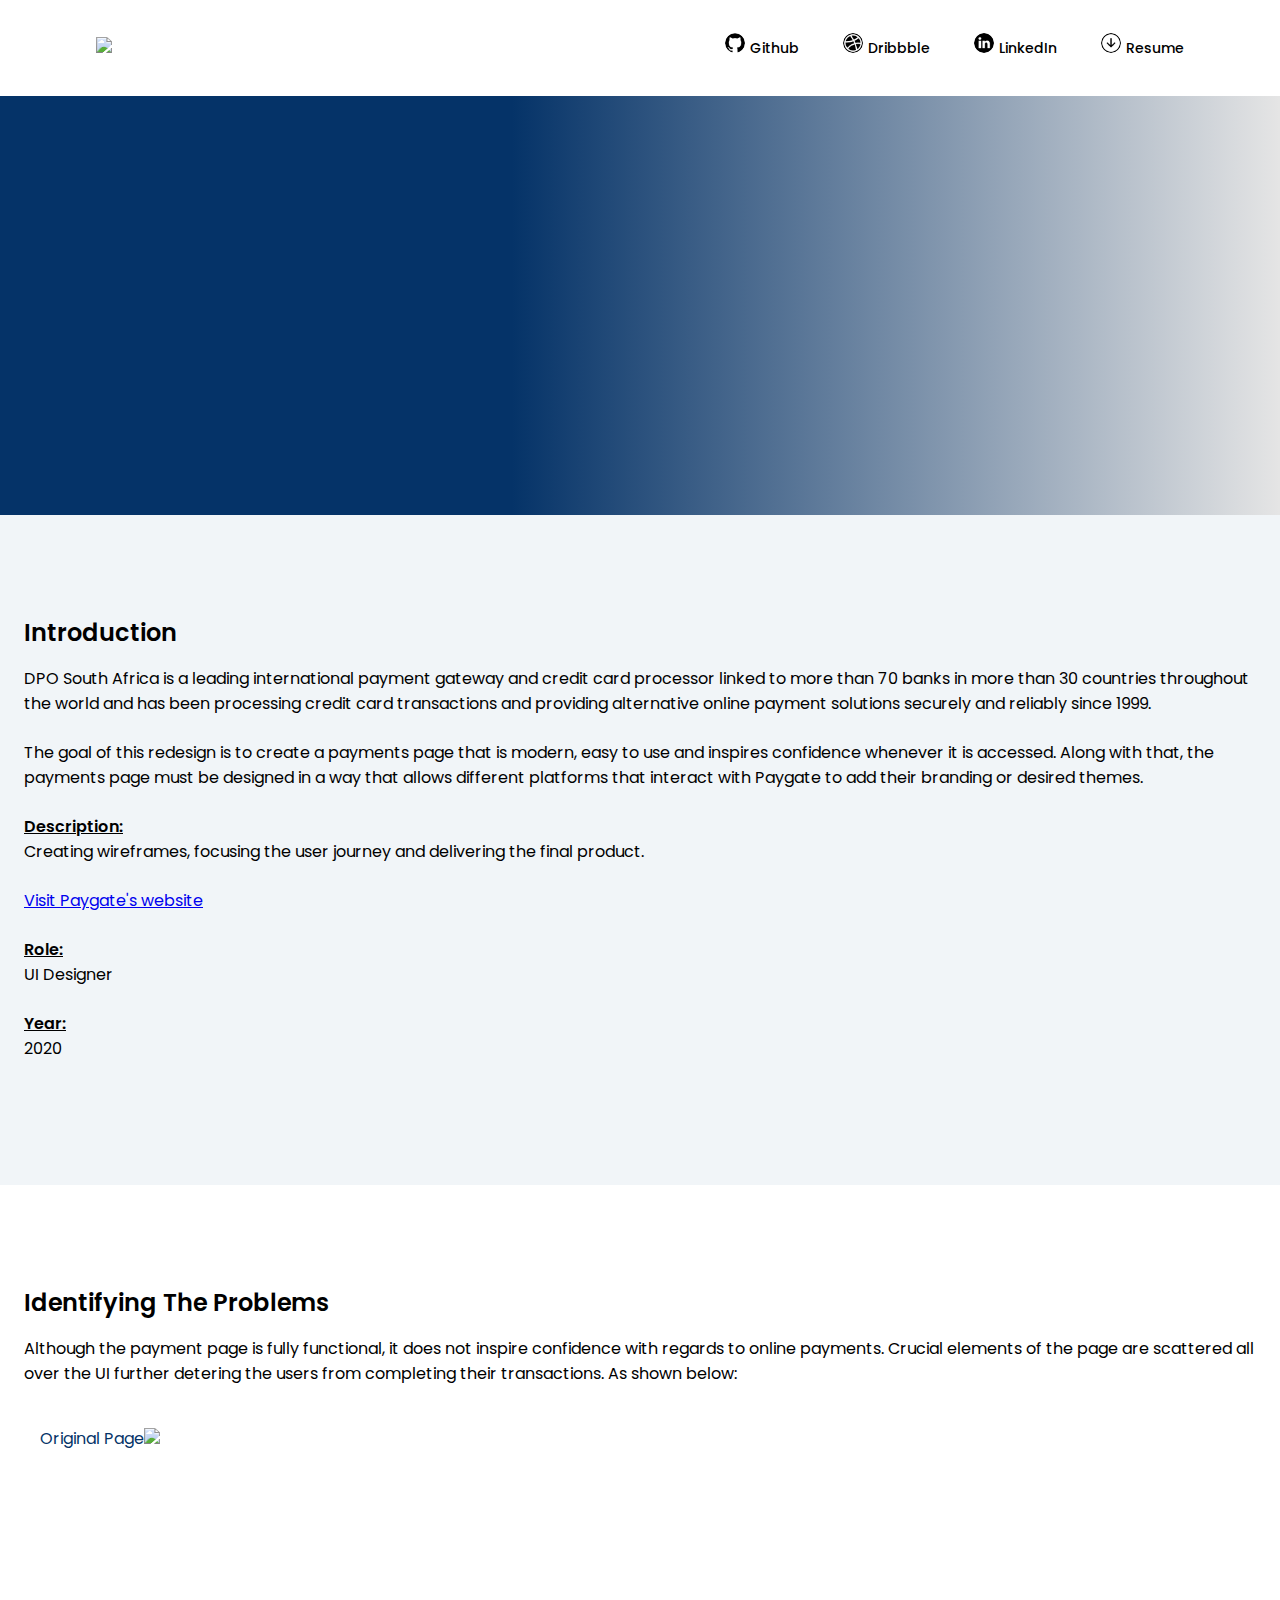
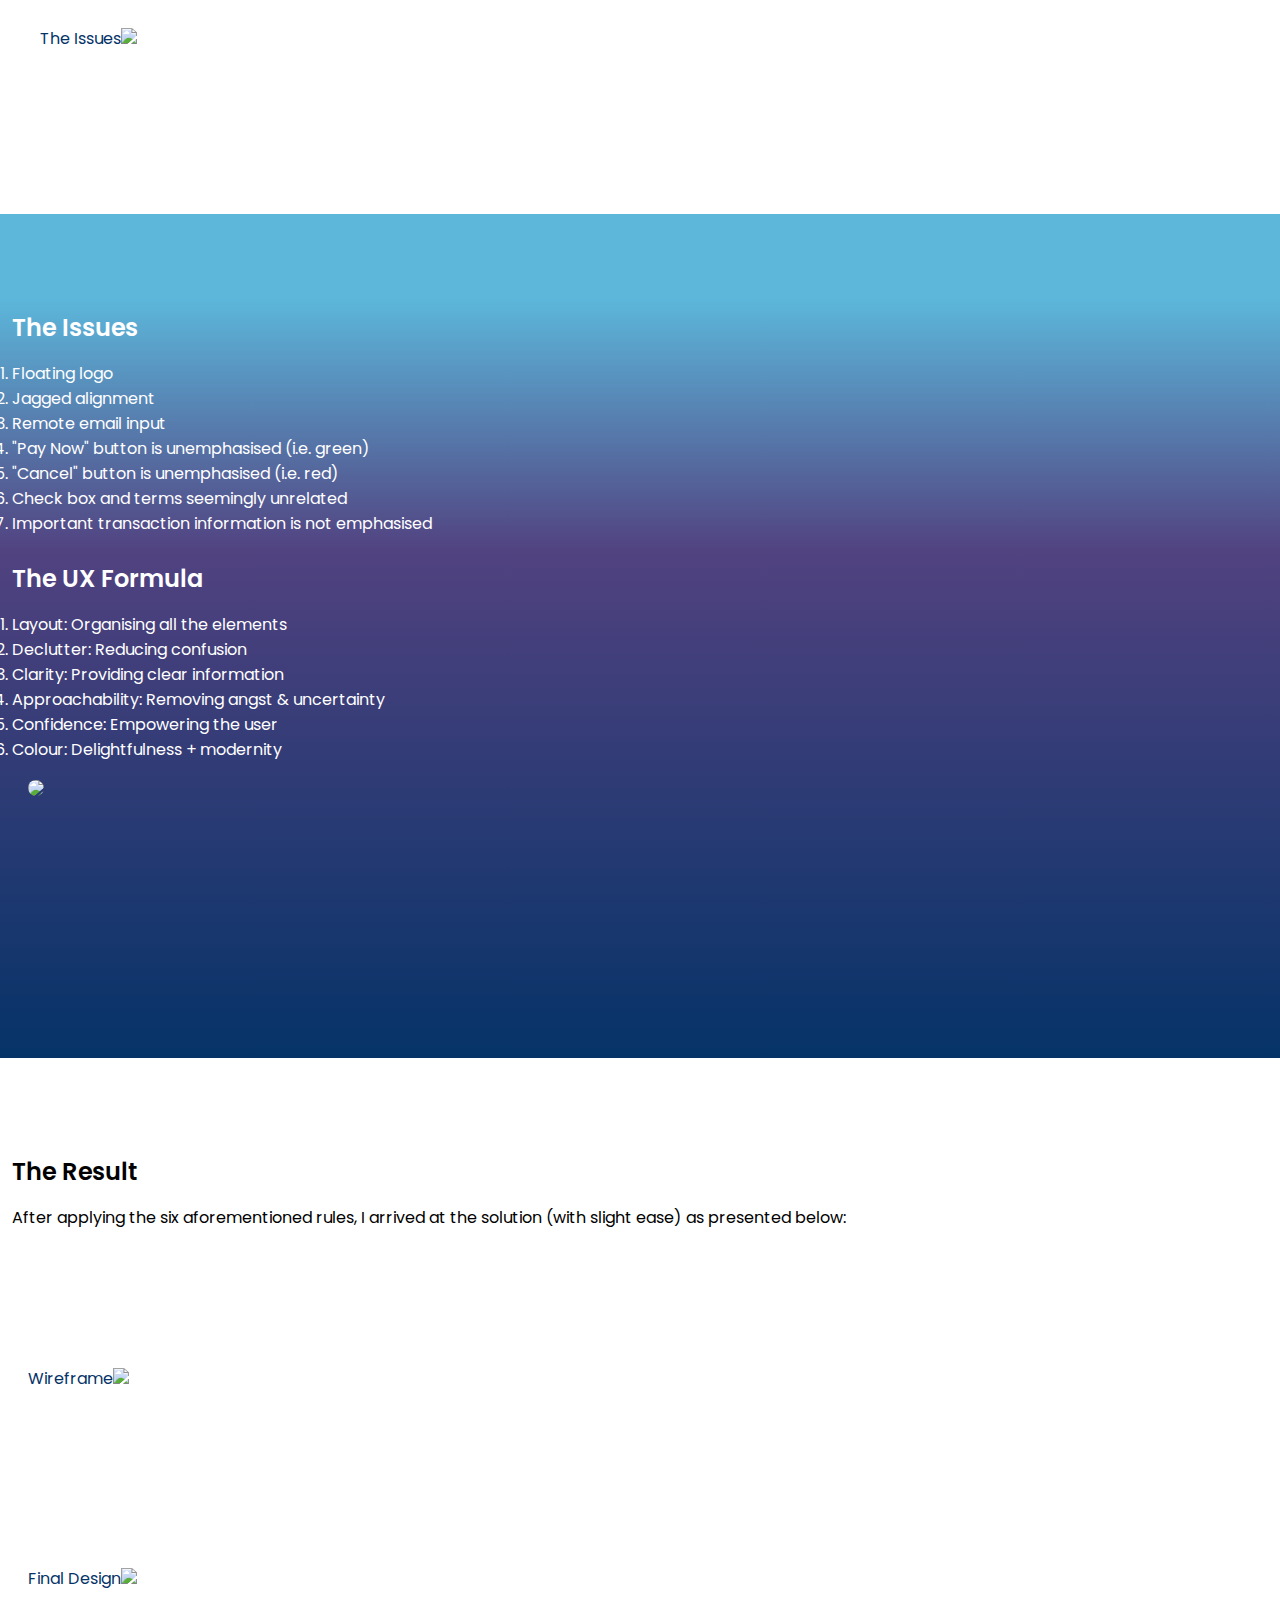
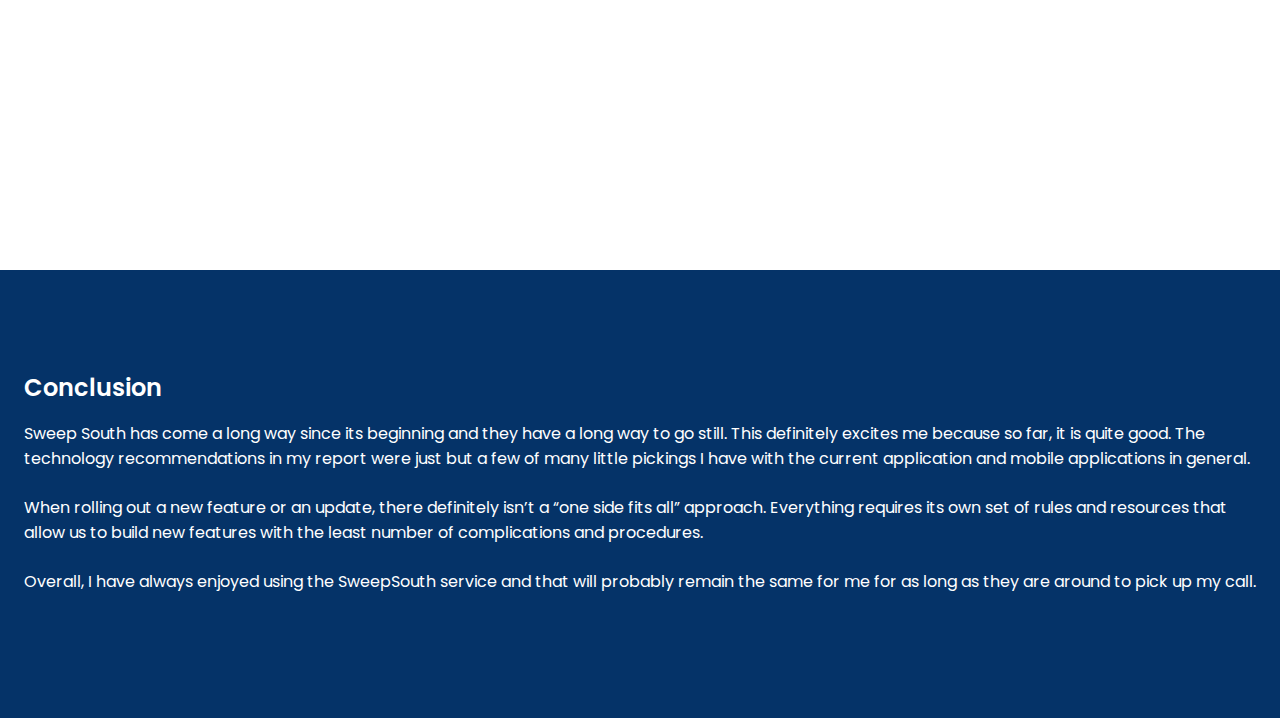
==== ux/paygate.html @ 57556154 "Merge pull request #1 from nyashachiwuts/feature/social-icons" ====
<!DOCTYPE html>
<html lang="en">
<head>
    <meta charset="utf-8">
    <meta name="viewport" content="width=device-width, initial-scale=1">
    <meta http-equiv="X-UA-Compatible" content="ie=edge">

    <title>Paygate | UI Design</title>

    <!--favicon-->
    <link rel="icon" href="../media/favicon.ico" type="image/x-icon">

    <!--bootstrap-->
    <link rel="stylesheet" href="https://cdn.jsdelivr.net/npm/bootstrap@4.5.3/dist/css/bootstrap.min.css" integrity="sha384-TX8t27EcRE3e/ihU7zmQxVncDAy5uIKz4rEkgIXeMed4M0jlfIDPvg6uqKI2xXr2" crossorigin="anonymous">

    <!--google-fonts: poppins-->
    <link rel="stylesheet" href="https://fonts.googleapis.com/css?family=Poppins:300,400,500,600,700,800,900&display=swap">

    <!--on-scroll-animation-->
    <link rel="stylesheet" href="https://cdn.rawgit.com/daneden/animate.css/v3.1.0/animate.min.css">

    <!--stylesheets-->
    <link rel="stylesheet" href="../css/desktop.css">
    <link rel="stylesheet" href="../css/mobile.css">
</head>

<body>
    <a name="hello"></a>
    <!--nav-start-->
    <nav class="navigation">
        <span id="brand">
            <a href="../index.html"><img src="../media/nyasha_logo_black_alt.png" width="48px" /></a>
        </span>
        <ul id="menu" class="menu">
            <li><a href="https://github.com/nyashachiwuts" target="_blank"><img class="social" src="../media/github.png"/>Github</a></li>
            <li><a href="https://dribbble.com/NyashaChiwutsi" target="_blank"><img class="social" src="../media/dribbble.png"/>Dribbble</a></li>
            <li><a href="https://www.linkedin.com/in/chiwutsi/" target="_blank"><img class="social" src="../media/linkedin.png"/>LinkedIn</a></li>
            <li><a href="../media/Nyasha_Chiwutsi_Resume.pdf" target="_blank"><img class="social" src="../media/download.png"/>Resume</a></li>
        </ul>
        <div id="toggle">
            <div class="burger"><img src="media/menu.png" width="26px" /></div>
        </div>
    </nav>
    <!--mobile-nav-->
    <nav id="resize" class="resize">
        <span class="close-btn"><img src="media/exit.png" width="52px" /></span>
        <ul id="menu" class="menu">
            <li><a href="https://github.com/nyashachiwuts" target="_blank"><img class="social" src="../media/github.png"/>Github</a></li>
            <li><a href="https://dribbble.com/NyashaChiwutsi" target="_blank"><img class="social" src="../media/dribbble.png"/>Dribbble</a></li>
            <li><a href="https://www.linkedin.com/in/chiwutsi/" target="_blank"><img class="social" src="../media/linkedin.png"/>LinkedIn</a></li>
            <li><a href="../media/Nyasha_Chiwutsi_Resume.pdf" target="_blank"><img class="social" src="../media/download.png"/>Resume</a></li>
        </ul>
    </nav>

    <!--header-->
    <header class="container-fluid header-work" style="background: url(../media/paygate-banner.jpg); background-size: cover; background-position: center;">
        <div class="overlay-work" style="background: linear-gradient(90deg, #053368 40%, rgba(0,0,0,0.1));"></div>
        <div class="container">
            <div class="col-12">
                <h1 class="feature-title">Paygate: <br> Payment Page Redesign</h1>
                <p>UI Design</p>
            </div>
        </div>
    </header>

    <!--intro-->
    <div class="container-fluid intro" style="background: #F1F5F8;">
        <div class="container text-left">
            <div class="row">
                <h1 class="main-title">Introduction</h1>
                <p>DPO South Africa is a leading international payment gateway and credit card processor linked to more than 70 banks in more than 30 countries throughout the world and has been processing credit card transactions and providing alternative online payment solutions securely and reliably since 1999.</p>
                <p>The goal of this redesign is to create a payments page that is modern, easy to use and inspires confidence whenever it is accessed. Along with that, the payments page must be designed in a way that allows different platforms that interact with Paygate to add their branding or desired themes.</p>
            </div>
            <div class="row">
                <div class="col-xs-12 col-lg-6 role">
                    <p><span>Description:</span><br>Creating wireframes, focusing the user journey and delivering the final product.</p>
                    <p><a href="https://www.paygate.co.za/" target="_blank">Visit Paygate's website</a></p>
                </div>
                <div class="col-xs-12 col-lg-3 role">
                    <p><span>Role:</span><br>UI Designer</p>
                </div>
                <div class="col-xs-12 col-lg-3 role">
                    <p><span>Year:</span> <br> 2020</p>
                </div>
            </div>
        </div>
    </div>

    <!--issue-->
    <div class="container-fluid intro">
        <div class="container text-left">
            <div class="row">
                <h1 class="main-title">Identifying The Problems</h1>
                <p>Although the payment page is fully functional, it does not inspire confidence with regards to online payments. Crucial elements of the page are scattered all over the UI further detering the users from completing their transactions. As shown below:
                </p>
            </div>
            <div class="row">
                <div class="col-lg-6 col-md-6 col-xs-12 issue-image">Original Page<img style="width: 100%;" src="../media/paygate-original.png"/></div>
                <div class="col-lg-6 col-md-6 col-xs-12 issue-image">The Issues<img style="width: 100%;" src="../media/paygate-issues.png"/></div>
            </div>
        </div>
    </div>

    <!--formula-->
    <div class="container-fluid" style="color: #fff; background: linear-gradient(0deg, #053368 0%, #514280 60%, #5CB7DB 90%);">
        <div class="container text-left issue-text">
            <div class="row">
                <div class="col-lg-4 col-md-4 col-xs-12">
                    <h1 class="main-title">The Issues</h1>
                    <ol>
                        <li>Floating logo</li>
                        <li>Jagged alignment</li>
                        <li>Remote email input</li>
                        <li>"Pay Now" button is unemphasised (i.e. green)</li>
                        <li>"Cancel" button is unemphasised (i.e. red)</li>
                        <li>Check box and terms seemingly unrelated</li>
                        <li>Important transaction information is not emphasised</li>
                    </ol>
                    <br>
                    <h1 class="main-title">The UX Formula</h1>
                    <ol>
                        <li>Layout: Organising all the elements</li>
                        <li>Declutter: Reducing confusion</li>
                        <li>Clarity: Providing clear information</li>
                        <li>Approachability: Removing angst & uncertainty</li>
                        <li>Confidence: Empowering the user</li>
                        <li>Colour: Delightfulness + modernity</li>
                </div>
                <div class="col-lg-8 col-md-8 col-xs-12 issue-image"><img style="border-radius: 12px; width: 100%;" src="../media/paygate-issues.png"/></div>
            </div>
        </div>
    </div>

    <!--result-->
    <div class="container-fluid">
        <div class="container text-left issue-text">
            <div class="col-12">
                <h1 class="main-title">The Result</h1>
                <p>After applying the six aforementioned rules, I arrived at the solution (with slight ease) as presented below:
                </p>
            </div>
            <div class="row issue">
                <div class="col-lg-6 col-md-6 col-xs-12 issue-image">Wireframe<img style="width: 100%;" src="../media/paygate-wires.png"/></div>
                <div class="col-lg-6 col-md-6 col-xs-12 issue-image">Final Design<img style="width: 100%;" src="../media/paygate-final.png"/></div>
            </div>
        </div>
    </div>

    <div class="container-fluid intro" style="background: #053368; color: #fff;">
        <div class="container text-left">
            <div class="col-12">
                <h1 class="main-title">Conclusion</h1>
                <p>
                    Sweep South has come a long way since its beginning and they have a long way to go still. This definitely excites me because so far, it is quite good. The technology recommendations in my report were just but a few of many little pickings I have with the current application and mobile applications in general.
                </p>
                <p>
                    When rolling out a new feature or an update, there definitely isn’t a “one side fits all” approach. Everything requires its own set of rules and resources that allow us to build new features with the least number of complications and procedures.
                </p>
                <p>
                    Overall, I have always enjoyed using the SweepSouth service and that will probably remain the same for me for as long as they are around to pick up my call.
                </p>
            </div>
        </div>
    </div>

    <!--JS-->
    <script src="https://code.jquery.com/jquery-3.5.1.min.js" integrity="sha256-9/aliU8dGd2tb6OSsuzixeV4y/faTqgFtohetphbbj0=" crossorigin="anonymous"></script>
    <script src="https://cdn.jsdelivr.net/npm/bootstrap@4.5.3/dist/js/bootstrap.min.js" integrity="sha384-w1Q4orYjBQndcko6MimVbzY0tgp4pWB4lZ7lr30WKz0vr/aWKhXdBNmNb5D92v7s" crossorigin="anonymous"></script>
    <script src="https://cdn.rawgit.com/matthieua/WOW/1.0.1/dist/wow.min.js"></script>

    <script>
        // navigation starts here
        $("#toggle").click(function() {
                    $(this).toggleClass('on');
                    $("#resize").toggleClass("active");
              });
              $("#resize ul li a").click(function() {
                    $(this).toggleClass('on');
                    $("#resize").toggleClass("active");
              });
              $(".close-btn").click(function() {
                    $(this).toggleClass('on');
                    $("#resize").toggleClass("active");
              });

        $(function () {
          $(document).scroll(function () {
            var $nav = $(".navigation");
            $nav.toggleClass('scrolled', $(this).scrollTop() > $nav.height());
          });
        });

        new WOW().init();

        // Select all links with hashes
        $('a[href*="#"]')
          // Remove links that don't actually link to anything
          .not('[href="#"]')
          .not('[href="#0"]')
          .click(function(event) {
            // On-page links
            if (
              location.pathname.replace(/^\//, '') == this.pathname.replace(/^\//, '') 
              && 
              location.hostname == this.hostname
            ) {
              // Figure out element to scroll to
              var target = $(this.hash);
              target = target.length ? target : $('[name=' + this.hash.slice(1) + ']');
              // Does a scroll target exist?
              if (target.length) {
                // Only prevent default if animation is actually gonna happen
                event.preventDefault();
                $('html, body').animate({
                  scrollTop: target.offset().top
                }, 1000, function() {
                  // Callback after animation
                  // Must change focus!
                  var $target = $(target);
                  $target.focus();
                  if ($target.is(":focus")) { // Checking if the target was focused
                    return false;
                  } else {
                    $target.attr('tabindex','-1'); // Adding tabindex for elements not focusable
                    $target.focus(); // Set focus again
                  };
                });
              }
            }
        });
    </script>
</body>

</html>
---- css/desktop.css ----
* {
  box-sizing: border-box;
  margin: 0%;
  padding: 0%;
  font-family: 'Poppins' !important;
}
body {
  margin: 0px;
  padding: 0px;
  width: 100%;
}
/*--navigation--*/
.navigation {
  z-index: 1;
  width: 100%;
  line-height: 96px;
  height: 96px;
  background: #fff;
  position: fixed;
  padding: 0 96px;
  font-size: 14px;
  /*text-transform: uppercase;*/
  transition: all 500ms ease-out;
  font-family: Poppins !important;
}
.navigation.scrolled {
  background-color: #fff !important;
  transition: background-color 500ms linear;
  -webkit-box-shadow: 0 7px 20px -10px rgba(0, 0, 0, 0.5);
  -moz-box-shadow: 0 7px 20px -10px rgba(0, 0, 0, 0.5);
  box-shadow: 0 7px 20px -10px rgba(0, 0, 0, 0.5);
  transition: all 500ms ease-out;
}
.navigation #brand {
  float: left;
  display: block;
}
.navigation #brand a:hover {
  text-decoration: none;
}
.navigation #menu {
  float: right;
}
.navigation #menu li {
  margin-left: 40px;
  position: relative;
  display: inline-block;
  font-weight: 500 !important;
}
.navigation #menu li a {
  color: #000;
  transition: all 500ms ease-out;
  text-decoration: none;
}
.navigation #menu li a:hover {
  color: #ff4b1f;
  transition: all 500ms ease-out;
}

#toggle {
  position: absolute;
  right: 20px;
  top: 12px;
  font-weight: 300;
  color: #fff;
  letter-spacing: 2px;
  z-index: 2;
  width: 32px;
  height: 30px;
  float: right;
  transition: all 0.3s ease-out;
  visibility: hidden;
  opacity: 0;
  line-height: 60px;
}
.close-btn {
  position: absolute;
  right: 30px;
  font-weight: 300;
  font-size: 34px;
  color: #fff;
  letter-spacing: 2px;
  z-index: 2;
  top: -2px;
  line-height: 96px;
}
#resize {
  z-index: 2;
  top: 0px;
  position: fixed;
  background: #131415;
  width: 100%;
  height: 100%;
  visibility: hidden;
  opacity: 0;
  transition: all 1s ease-out;
}
#resize #menu {
  height: 90px;
  position: absolute;
  left: 45%;
  transform: translateX(-40%);
  text-align: center;
  display: table-cell;
  vertical-align: center;
}
#resize #menu li {
  display: block;
  text-align: left;
  padding: 10px 0;
  font-size: 38px;

  min-height: 50px;
  font-weight: bold;
  transition: all 0.3s ease-out;
}
#resize li:nth-child(1) {
  margin-top: 140px;
}
#resize #menu li a {
  color: #fff;
}
#resize #menu li a:hover {
  text-decoration: none;
  color: #ff4b1f;
}
#resize.active {
  visibility: visible;
  opacity: 1;
}

.social {
  width: 20px;
  margin-right: 5px;
  border-radius: 50%;
  background: #fff;
}
/*--header--*/
/*.overlay {
    background: linear-gradient(90deg, rgba(0,0,0,0.9) 40%, rgba(0,0,0,0.1));
    position: absolute;
    min-height: 100%;
    width: 100%;
    left: 0;
    top: 0;
}*/

.header {
  background: url(../me/banner.jpg);
  background-size: cover;
  background-position: center;
  position: relative;
  top: 96px;
  height: 80vh;
  padding: 5%;
  display: flex;
  justify-content: center;
  flex-direction: column;
  color: #000;
}
.header h1 {
  font-size: 64px;
  font-weight: 600;
  margin-bottom: 24px;
}
.header p {
  font-size: 24px;
  font-weight: 200;
}
.header-work {
  width: 100%;
  position: relative;
  top: 96px;
  padding: 80px;
  color: #fff;
}
.header-work h1 {
  font-size: 48px;
  margin-bottom: 48px;
  border-left: 8px solid #fff;
  font-weight: 600;
  padding-left: 16px;
}
.header-work p {
  font-size: 24px;
  font-weight: 200;
  margin-bottom: 32px;
}

/*--work--*/
.overlay {
  background: linear-gradient(0deg, rgba(0, 0, 0, 0.9) 20%, rgba(0, 0, 0, 0));
  border-radius: 0 0 8px 8px;
  position: absolute;
  min-height: 60%;
  width: 100%;
  left: 0;
  bottom: 0;
}
.overlay-work {
  position: absolute;
  min-height: 100%;
  width: 100%;
  left: 0;
  top: 0;
}

.my-card {
  margin-bottom: 48px;
}

.card {
  height: 360px;
  padding: 24px;
  border-radius: 8px;
  color: #fff;
  border: unset;
  background: #e8ecf1;
  opacity: 0.9;
}
.card:hover {
  -webkit-box-shadow: 0 7px 20px -10px rgba(0, 0, 0, 0.5);
  -moz-box-shadow: 0 7px 20px -10px rgba(0, 0, 0, 0.5);
  box-shadow: 0 7px 20px -10px rgba(0, 0, 0, 0.5);
  transition: all 500ms ease-out;
  opacity: 1;
  transform: scale(1.01);
}

.read-more {
  position: absolute;
  bottom: 0;
  left: 0;
  z-index: 1;
  padding: 24px;
}
.read-more span {
  font-size: 12px;
}

.main-title {
  font-size: 24px;
  font-weight: 600;
  margin-bottom: 16px;
}

.intro {
  margin: 0 auto;
  padding: 100px 24px;
  color: #000;
  position: relative;
  top: 96px;
}
.intro p {
  font-size: 16px;
  margin-bottom: 24px;
}

.role {
  margin: 0;
  padding: 0;
  padding-right: 24px;
}
.role span {
  font-weight: 600;
  text-decoration: underline;
}

.issue {
  padding: 24px 0;
  position: relative;
  top: 96px;
}
.issue-image {
  width: 100%;
  min-height: 200px;
  border-radius: 12px;
  padding: 16px;
  color: #053368;
}
.issue-text {
  padding: 96px 12px;
}

/*--footer--*/
footer {
  padding: 48px;
  height: auto;
  text-align: center;
  justify-content: center;
}
---- css/mobile.css ----
@media (max-width: 900px) {
  .image-container {
    background: url('../media/workspace-mobile.jpg') no-repeat center top;
    background-size: cover;
  }
  .header h1 {
    font-weight: 400;
    font-size: 40px !important;
    text-align: center;
    margin-top: 96px;
  }
  .header-work {
    position: relative;
    top: 96px;
    padding: 24px;
    color: #fff;
  }
  .header-work h1 {
    font-size: 32px;
  }
  .header p {
    text-align: center;
  }

  #toggle {
    visibility: visible;
    opacity: 1;
    margin-top: 6px;
    margin-right: 4px;
  }

  .navigation {
    padding: 0;
  }

  .navigation #brand {
    margin-left: 10px;
  }

  #resize ul li a {
    font-size: 18px;
    font-family: 'Poppins' !important;
    font-weight: lighter !important;
    color: #fff !important;
    transition: all 500ms ease-out;
  }

  .navigation #menu {
    display: none;
  }

  .feature-title {
    font-size: 32px;
  }
}

@media (min-width: 900px) {
  #resize {
    visibility: hidden !important;
  }
}
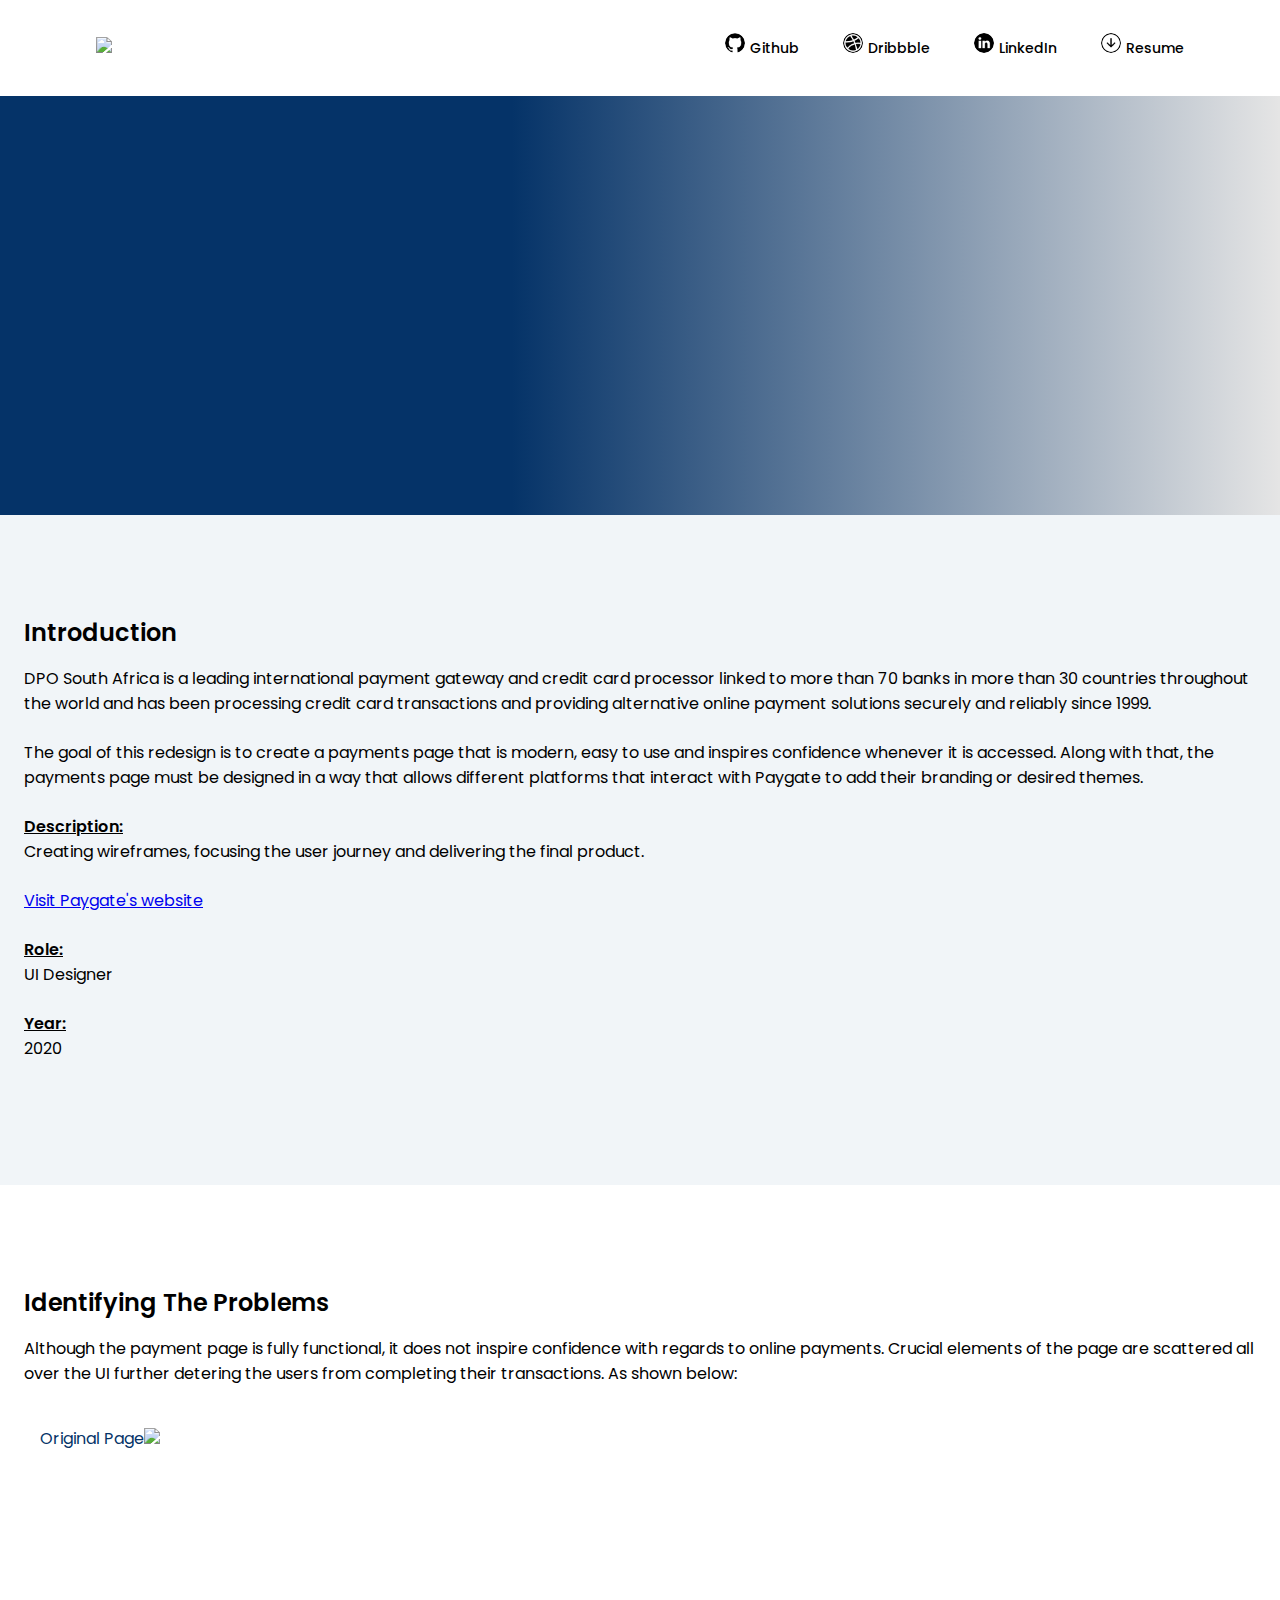
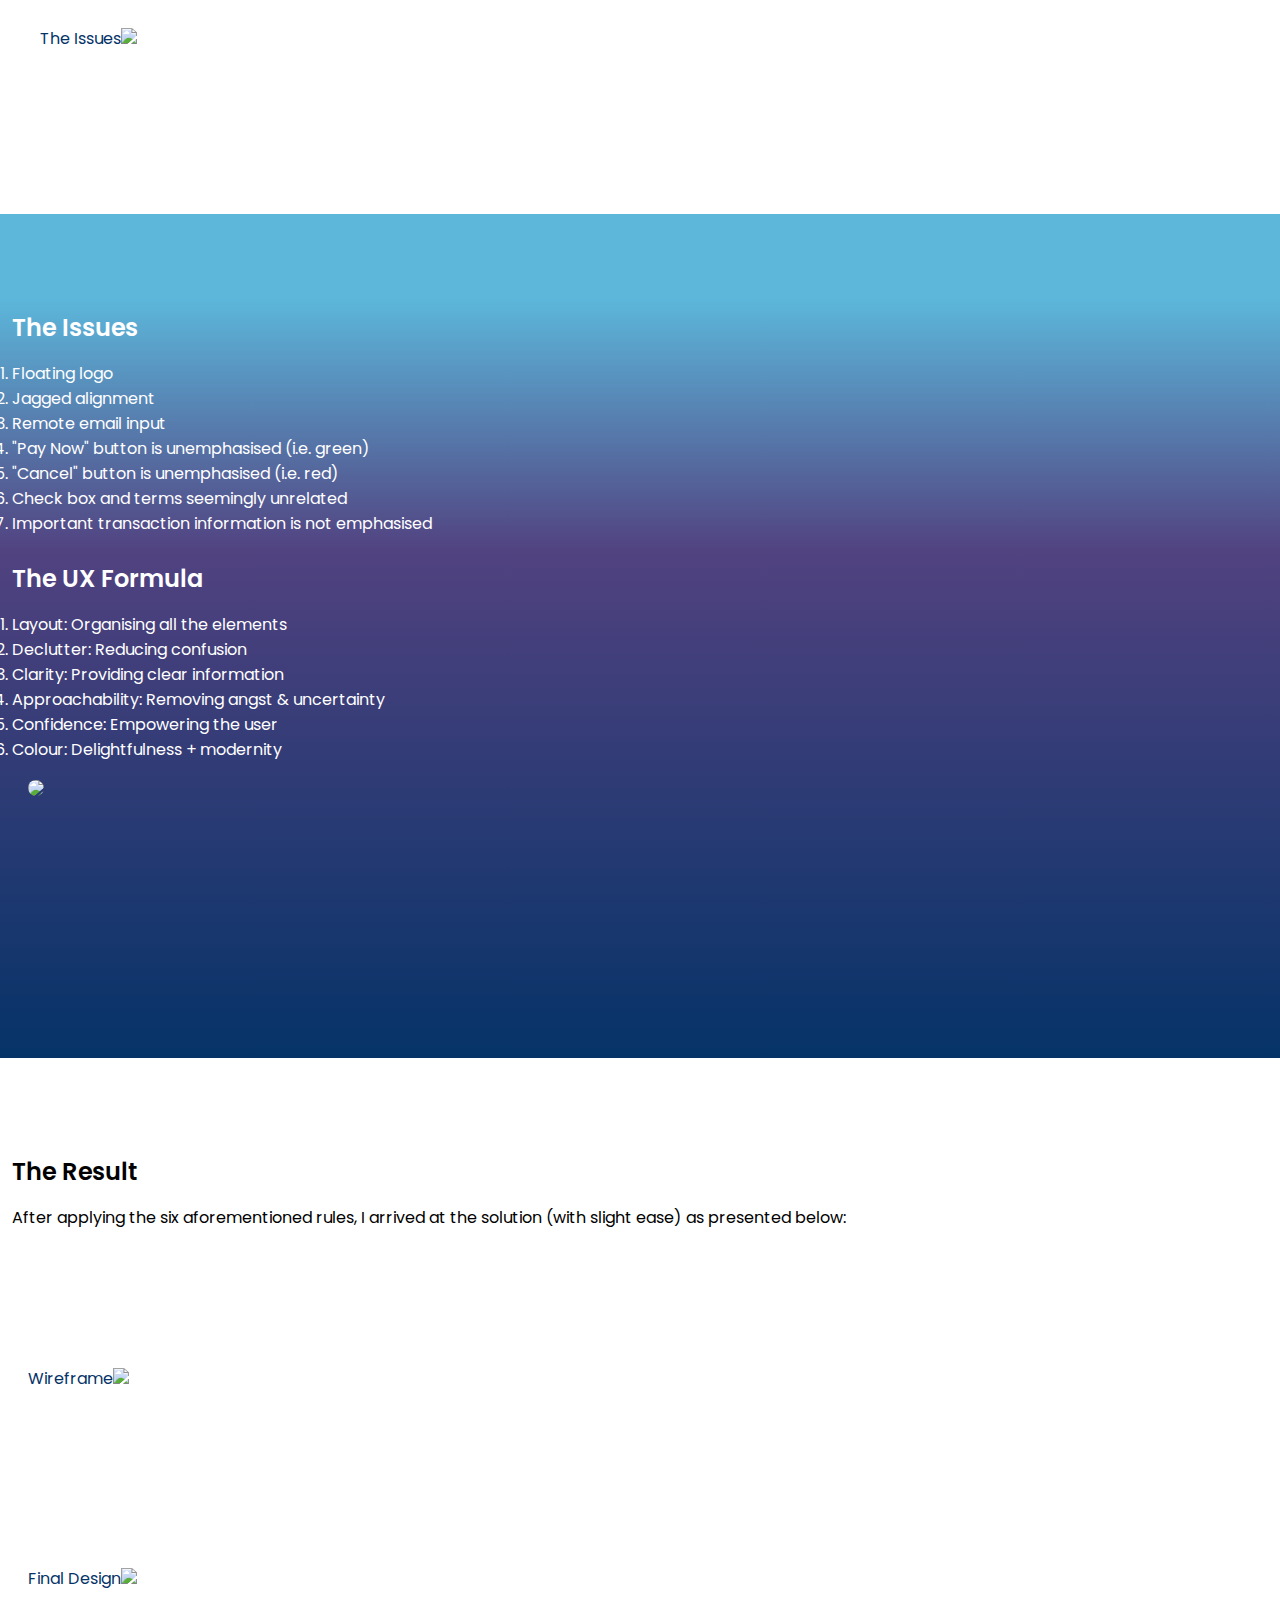
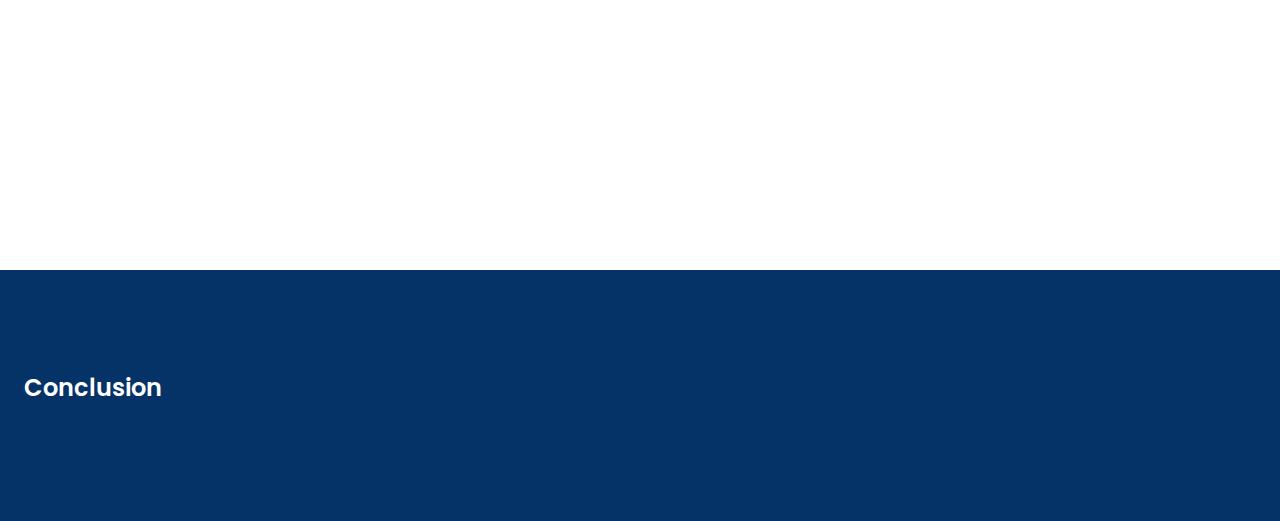
==== commit 4e5a3cf0: "Update" ====
--- a/ux/paygate.html
+++ b/ux/paygate.html
@@ -150,7 +150,7 @@
         <div class="container text-left">
             <div class="col-12">
                 <h1 class="main-title">Conclusion</h1>
-                <p>
+                <!-- <p>
                     Sweep South has come a long way since its beginning and they have a long way to go still. This definitely excites me because so far, it is quite good. The technology recommendations in my report were just but a few of many little pickings I have with the current application and mobile applications in general.
                 </p>
                 <p>
@@ -158,7 +158,7 @@
                 </p>
                 <p>
                     Overall, I have always enjoyed using the SweepSouth service and that will probably remain the same for me for as long as they are around to pick up my call.
-                </p>
+                </p> -->
             </div>
         </div>
     </div>
--- a/css/desktop.css
+++ b/css/desktop.css
@@ -233,9 +233,16 @@
   left: 0;
   z-index: 1;
   padding: 24px;
+  line-height: 22px;
+  font-weight: 400;
 }
 .read-more span {
-  font-size: 12px;
+  font-size: 13px;
+  line-height: 32px;
+  font-weight: 300;
+}
+.read-more p {
+  margin-bottom: 4px !important;
 }
 
 .main-title {
--- a/css/mobile.css
+++ b/css/mobile.css
@@ -4,9 +4,8 @@
     background-size: cover;
   }
   .header h1 {
-    font-weight: 400;
+    font-weight: 600;
     font-size: 40px !important;
-    text-align: center;
     margin-top: 96px;
   }
   .header-work {
@@ -17,9 +16,6 @@
   }
   .header-work h1 {
     font-size: 32px;
-  }
-  .header p {
-    text-align: center;
   }
 
   #toggle {
